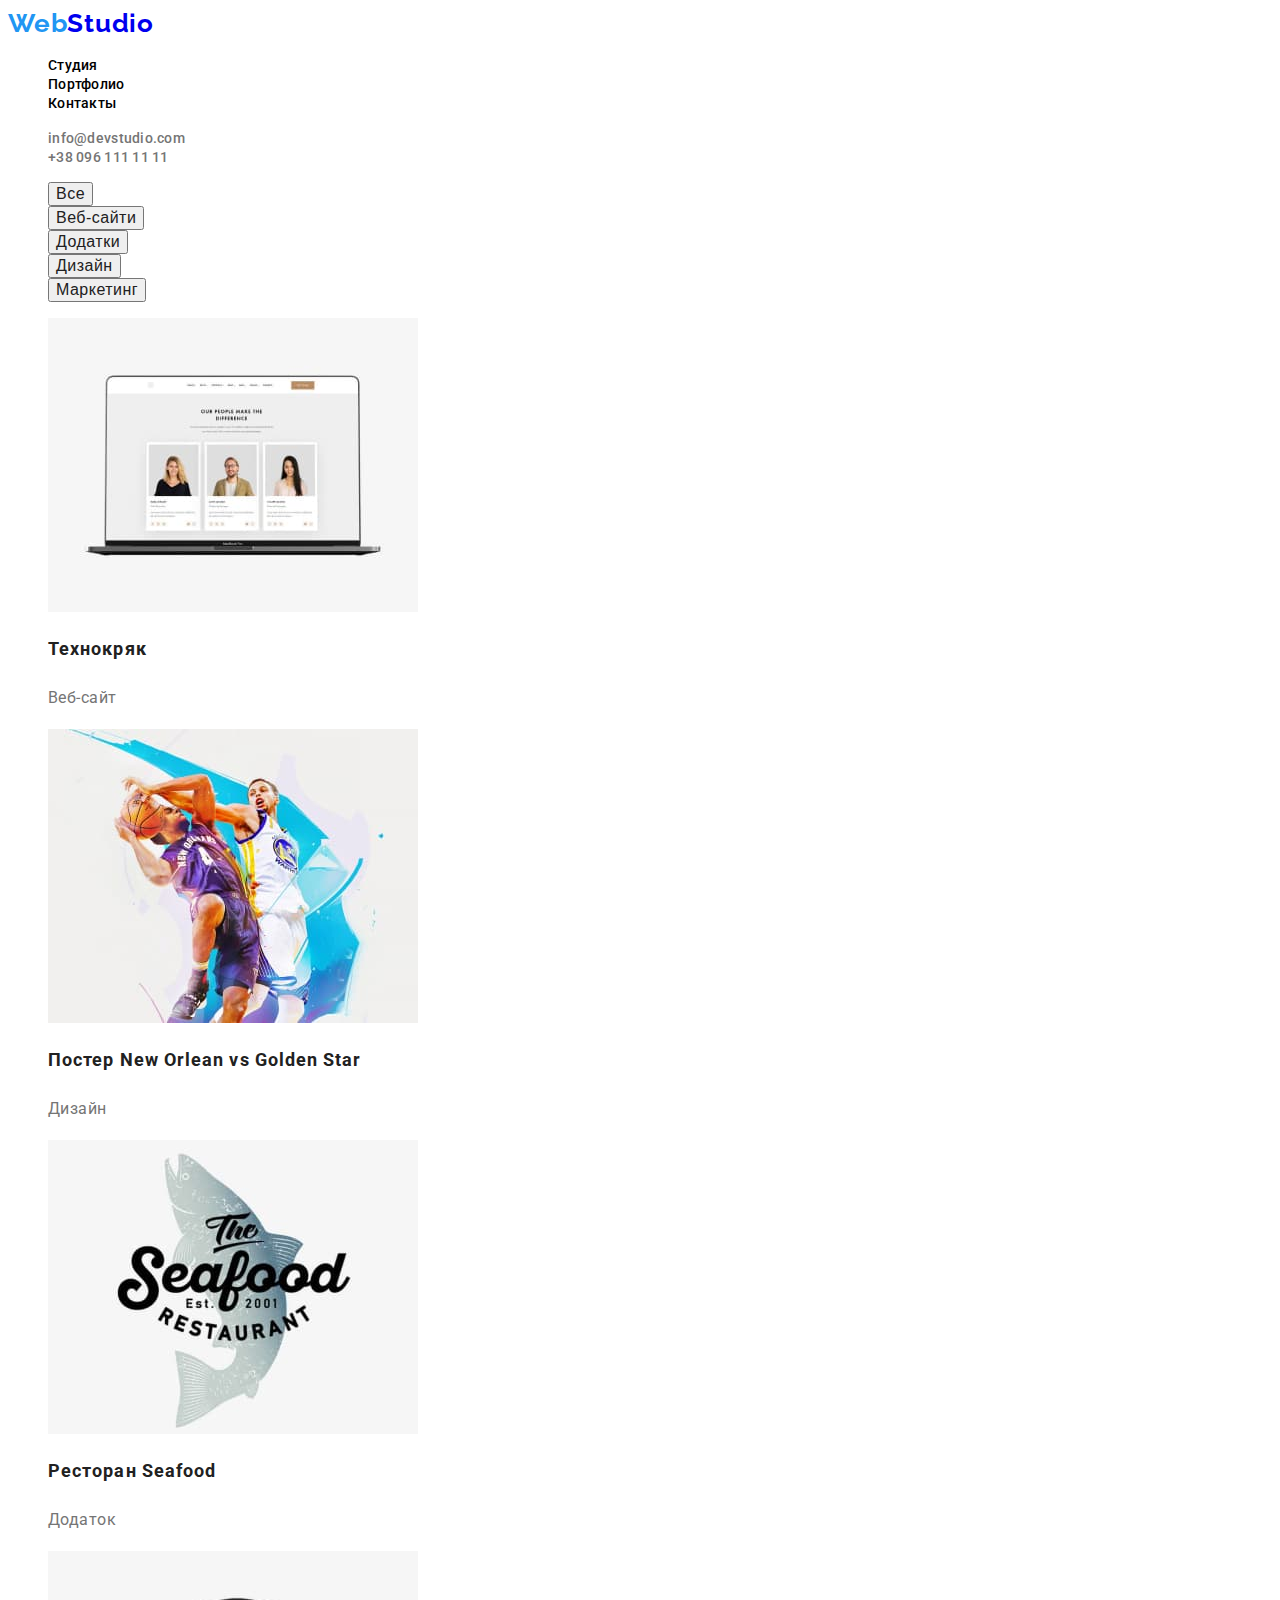
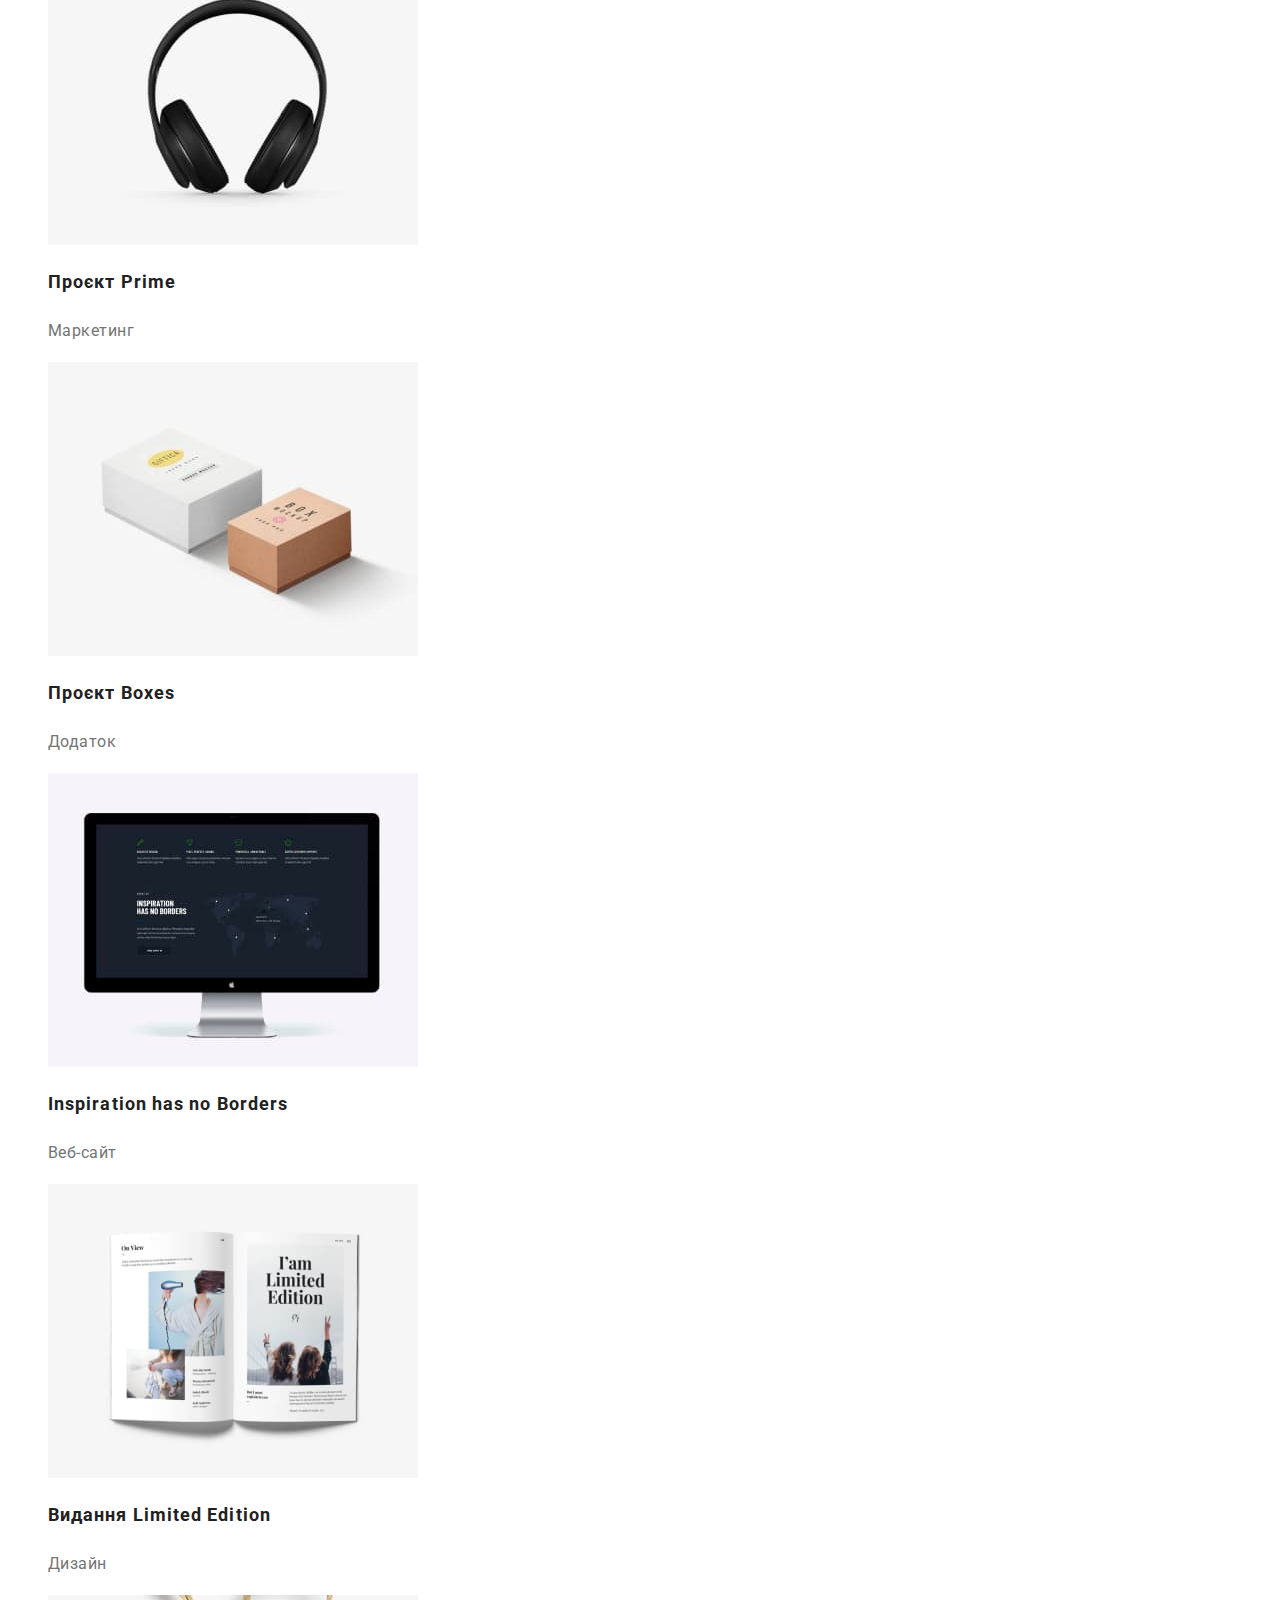
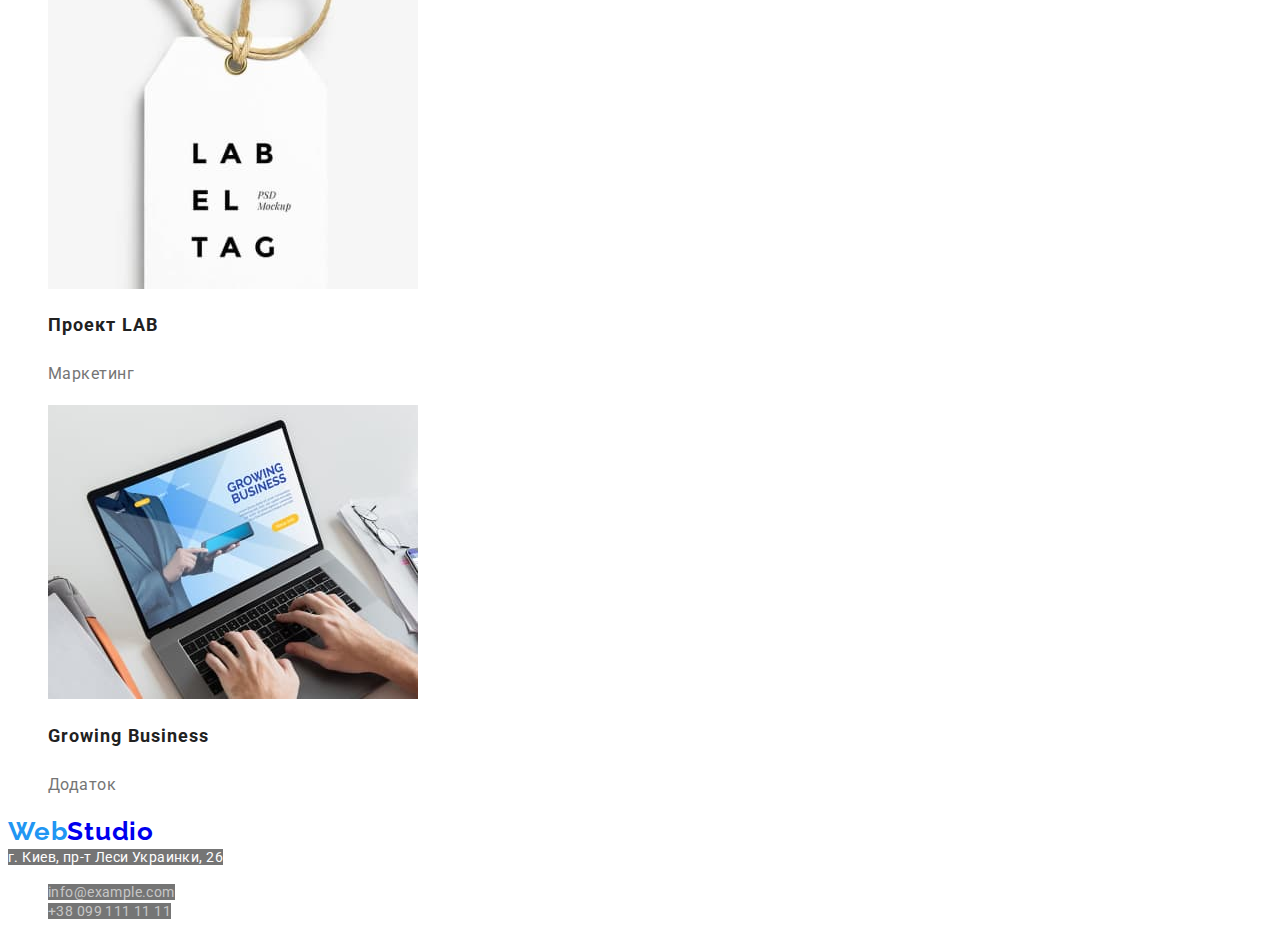
==== portfolio.html @ 909184d6 "hw-2" ====
<!DOCTYPE html>
<html lang="ru">
<head>
    <meta charset="UTF-8">
    <meta http-equiv="X-UA-Compatible" content="IE=edge">
    <meta name="viewport" content="width=device-width, initial-scale=1.0">
    <title>WebStudio</title>
    <link rel="stylesheet" href="./css/portfolio.css">
    <link rel="preconnect" href="https://fonts.googleapis.com">
    <link rel="preconnect" href="https://fonts.gstatic.com" crossorigin>
    <link href="https://fonts.googleapis.com/css2?family=Raleway:wght@700&family=Roboto:wght@400;700;900&display=swap"
        rel="stylesheet">
</head>
<body>
    <header class="header">
        <nav class="header-nav">
            <a href="/" class="header-title link"><span class="header-logo-one">Web</span><span
                    class="header-logo-two">Studio</span></a>
            <ul class="header-list list">
                <li class="header-item"><a href="/" class="header-item-link link">Студия</a></li>
                <li class="header-item"><a href="./portfolio.html" class="header-item-link link">Портфолио</a></li>
                <li class="header-item"><a href="/" class="header-item-link link">Контакты</a></li>
            </ul>
            <ul class="header-list list">
                <li class="header-item"><a href="mailto:info@devstudio.com"
                        class="header-item-contacts link">info@devstudio.com</a></li>
                <li class="header-item"><a href="tel:+380961111111" class="header-item-contacts link">+38 096 111 11 11</a>
                </li>
            </ul>
        </nav>
    </header>
    <main>
        <h1 hidden>projects</h1>
        <div>
            <ul class="filter-list list">
                <li class="filter-item"><button type="button" class="filter-btn">Все</button></li>
                <li class="filter-item"><button type="button" class="filter-btn">Веб-сайти</button></li>
                <li class="filter-item"><button type="button" class="filter-btn">Додатки</button></li>
                <li class="filter-item"><button type="button" class="filter-btn">Дизайн</button></li>
                <li class="filter-item"><button type="button" class="filter-btn">Маркетинг</button></li>
            </ul>
        </div>
        <section class="works">
            <ul class="works-list list">
                <li class="works-item">
                    <img src="./img-portfolio/img-a.jpg" alt="projects" width="370">
                    <h2 class="works-title">Технокряк</h2>
                    <p class="works-text">Веб-сайт</p>
                </li>
                <li class="works-item">
                    <img src="./img-portfolio/img-b.jpg" alt="projects" width="370">
                    <h2 class="works-title">Постер New Orlean vs Golden Star</h2>
                    <p class="works-text">Дизайн</p>
                </li>
                <li class="works-item">
                    <img src="./img-portfolio/img-c.jpg" alt="projects" width="370">
                    <h2 class="works-title">Ресторан Seafood</h2>
                    <p class="works-text">Додаток</p>
                </li>
                <li class="works-item">
                    <img src="./img-portfolio/img-d.jpg" alt="projects" width="370">
                    <h2 class="works-title">Проєкт Prime</h2>
                    <p class="works-text">Маркетинг</p>
                </li>
                <li class="works-item">
                    <img src="./img-portfolio/img-e.jpg" alt="projects" width="370">
                    <h2 class="works-title">Проєкт Boxes</h2>
                    <p class="works-text">Додаток</p>
                </li>
                <li class="works-item">
                    <img src="./img-portfolio/img-f.jpg" alt="projects" width="370">
                    <h2 class="works-title">Inspiration has no Borders</h2>
                    <p class="works-text">Веб-сайт</p>
                </li>
                <li class="works-item">
                    <img src="./img-portfolio/img-g.jpg" alt="projects" width="370">
                    <h2 class="works-title">Видання Limited Edition</h2>
                    <p class="works-text">Дизайн</p>
                </li>
                <li class="works-item">
                    <img src="./img-portfolio/img-h.jpg" alt="projects" width="370">
                    <h2 class="works-title">Проект LAB</h2>
                    <p class="works-text">Маркетинг</p>
                </li>
                <li class="works-item">
                    <img src="./img-portfolio/img-j.jpg" alt="projects" width="370">
                    <h2 class="works-title">Growing Business</h2>
                    <p class="works-text">Додаток</p>
                </li>
            </ul>
        </section>
    </main>
    <footer class="footer">
        <a href="/" class="footer-title link"><span class="footer-logo-one">Web</span><span
                class="footer-logo-two">Studio</span></a>
        <address class="footer">
            <a href="https://goo.gl/maps/sLQ37TiBZNqdjhqi6" target="_blank" rel="noopener noreferrer nofollow"
                class="footer-link link">г. Киев, пр-т Леси Украинки, 26</a>
            <ul class="footer-list list">
                <li class="footer-item"><a href="mailto:info@example.com" class="footer-contacts link">info@example.com</a>
                </li>
                <li class="footer-item"><a href="tel:+380991111111" class="footer-contacts link">+38 099 111 11 11</a></li>
            </ul>
        </address>
    </footer>
</body>
</html>
---- css/portfolio.css ----
:root {
    --accent-color: #2196F3;
    --main-title-color: #212121;
    --text-color: #757575;
    --btn-color: #212121;
}

body {
    font-family: Roboto, sans-serif;
    color: #000000;
}

.list {
    list-style: none
}

.link {
    text-decoration: none;
}

/*--HEADER--*/

.header-title {
    font-family: 'Raleway', sans-serif;
    font-style: normal;
    font-weight: 700;
    font-size: 26px;
    line-height: 1.19;
    letter-spacing: 0.03em;

}

.header-logo-one {
    font-family: 'Raleway', sans-serif;
    font-style: normal;
    font-weight: 700;
    font-size: 26px;
    line-height: 1.19;
    letter-spacing: 0.03em;
    color: var(--accent-color);
}

.header-logo-two {
    font-family: 'Raleway', sans-serif;
    font-style: normal;
    font-weight: 700;
    font-size: 26px;
    line-height: 1.19;
    letter-spacing: 0.03em;
    color: var(--second-title-color);
}

.header-item-link {
    font-weight: 500;
    font-size: 14px;
    line-height: 1.14;
    letter-spacing: 0.02em;
    color: var(--second-title-color);
}

.header-item-link:hover,
.header-item-link:focus {
    color: var(--accent-color);
}

.header-item-contacts {
    font-weight: 500;
    font-size: 14px;
    line-height: 1, 14;
    letter-spacing: 0.02em;
    color: var(--text-color);
}

.header-item-contacts:hover,
.header-item-contacts:focus {
    color: var(--accent-color);
}
/*--FILTER--*/

.filter-btn {
    font-weight: 500;
    font-size: 16px;
    line-height: 1,62;
    text-align: center;
    letter-spacing: 0.03em;
    color: var(--btn-color)
}
.filter-btn:hover,
.filter-btn:focus {
    color: #FFFFFF;
    cursor: pointer;
}
/*--WORKS--*/

.works-title {
    font-weight: 700;
    font-size: 18px;
    line-height: 2;
    letter-spacing: 0.06em;
    color: var(--main-title-color);
}

.works-text {
    font-weight: 400;
    font-size: 16px;
    line-height: 30px;
    letter-spacing: 0.03em;
    color: var(--text-color);
}
/*--Footer--*/
.footer-title {
    font-weight: 700;
    font-size: 26px;
    line-height: 1.19;
    letter-spacing: 0.03em;
}

.footer-logo-one {
    font-family: 'Raleway', sans-serif;
    font-style: normal;
    font-weight: 700;
    font-size: 26px;
    line-height: 1.19;
    letter-spacing: 0.03em;
    color: var(--accent-color);

}

.footer-logo-two {
    font-family: 'Raleway', sans-serif;
    font-style: normal;
    font-weight: 700;
    font-size: 26px;
    line-height: 1.19;
    letter-spacing: 0.03em;
    color: var(--second-title-color);
}

.footer-link {
    font-style: normal;
    font-weight: 400;
    font-size: 14px;
    line-height: 1, 71;
    letter-spacing: 0.03em;
    color: #FFFFFF;
    background-color: #757575;
}

.footer-link:hover,
.footer-link:focus {
    color: var(--accent-color);
}

.footer-contacts {
    font-style: normal;
    font-weight: 400;
    font-size: 14px;
    line-height: 1, 71;
    letter-spacing: 0.03em;
    color: rgba(255, 255, 255, 0.6);
    background-color: #757575;
}

.footer-contacts:hover,
.footer-contacts:focus {
    color: var(--accent-color);
}
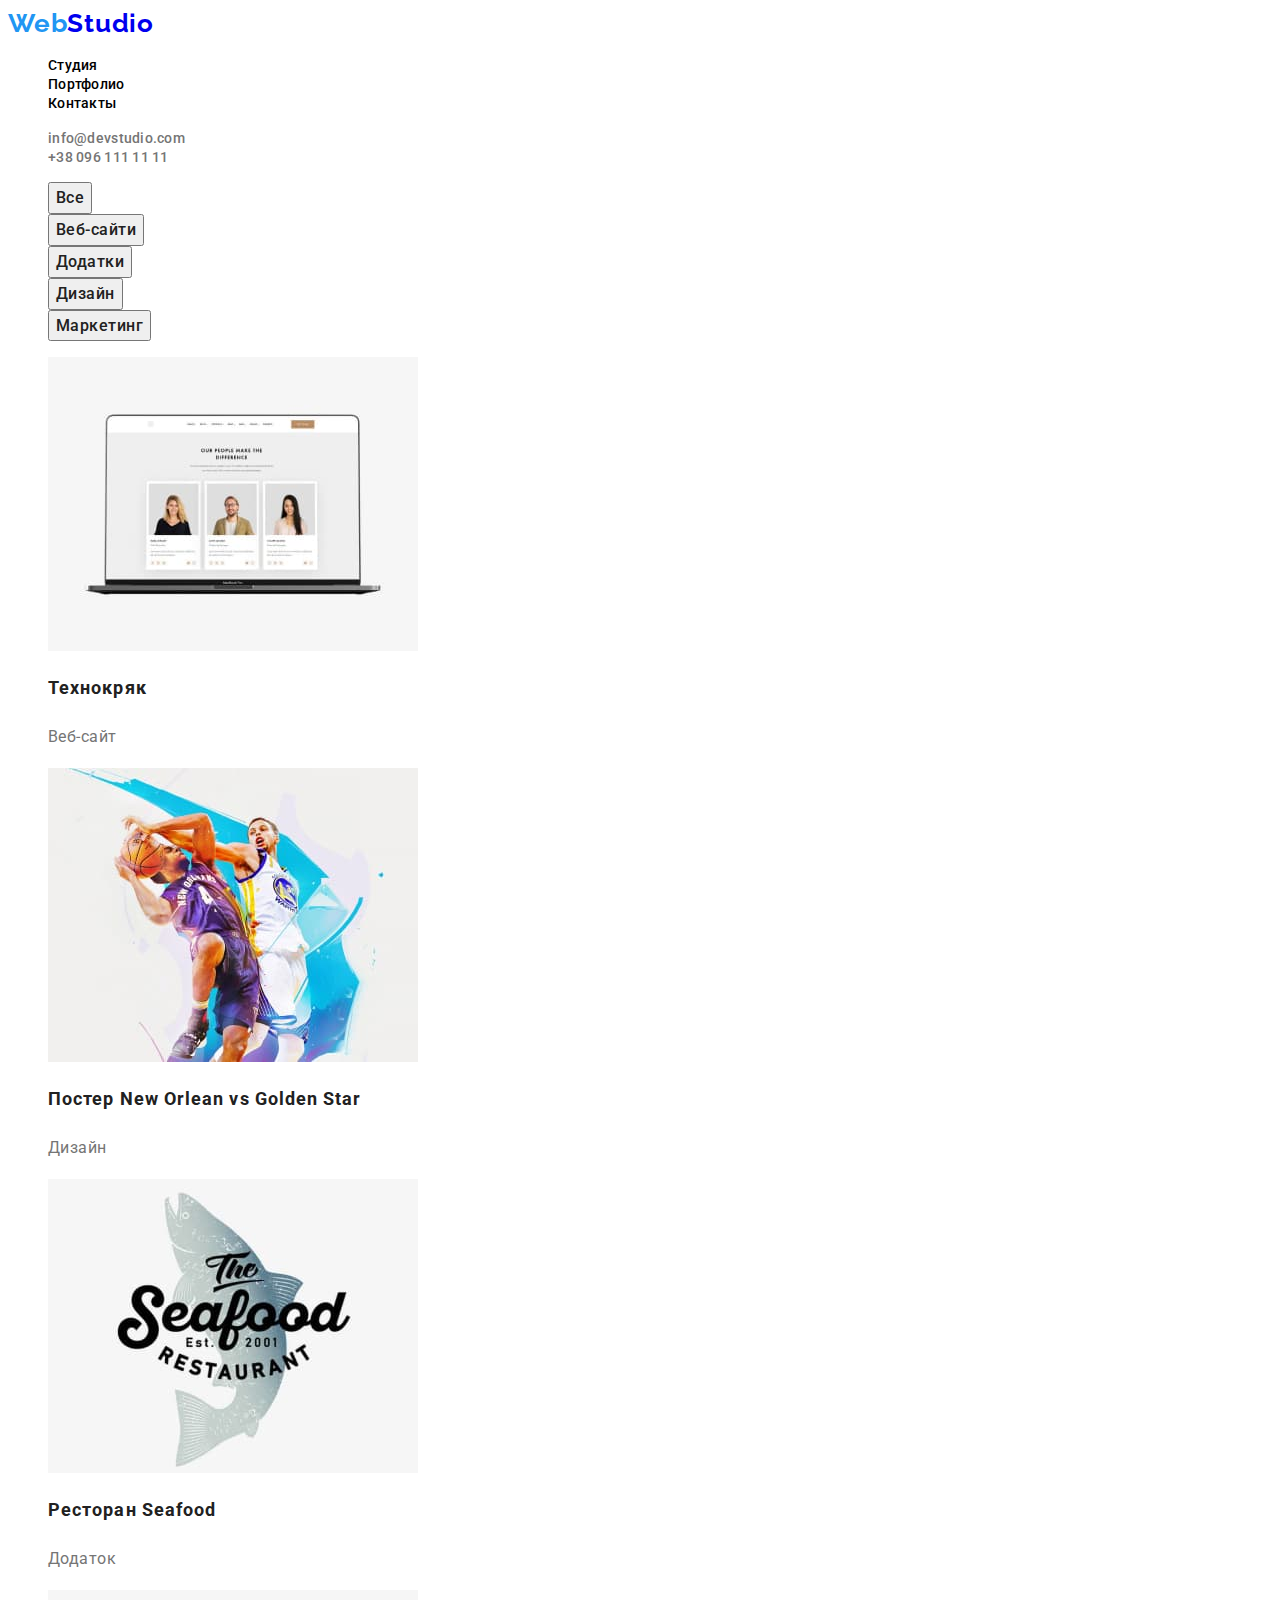
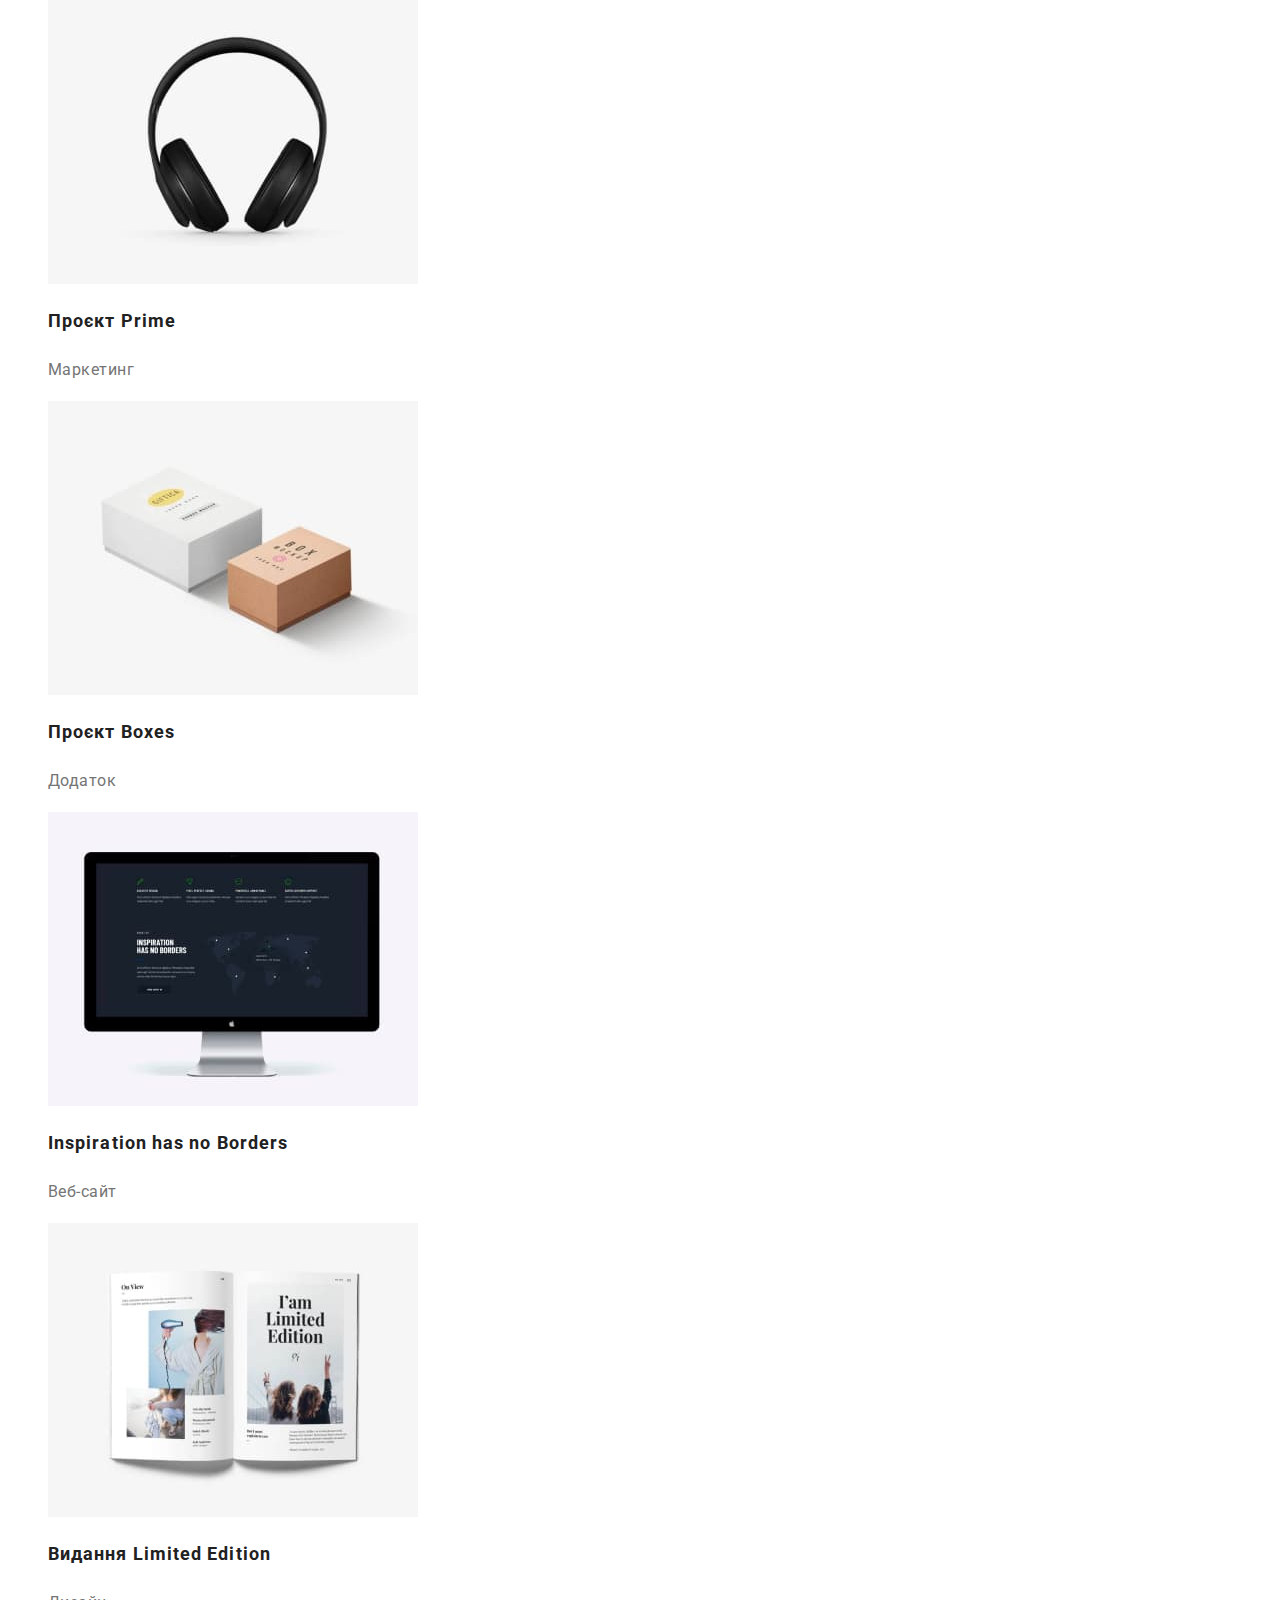
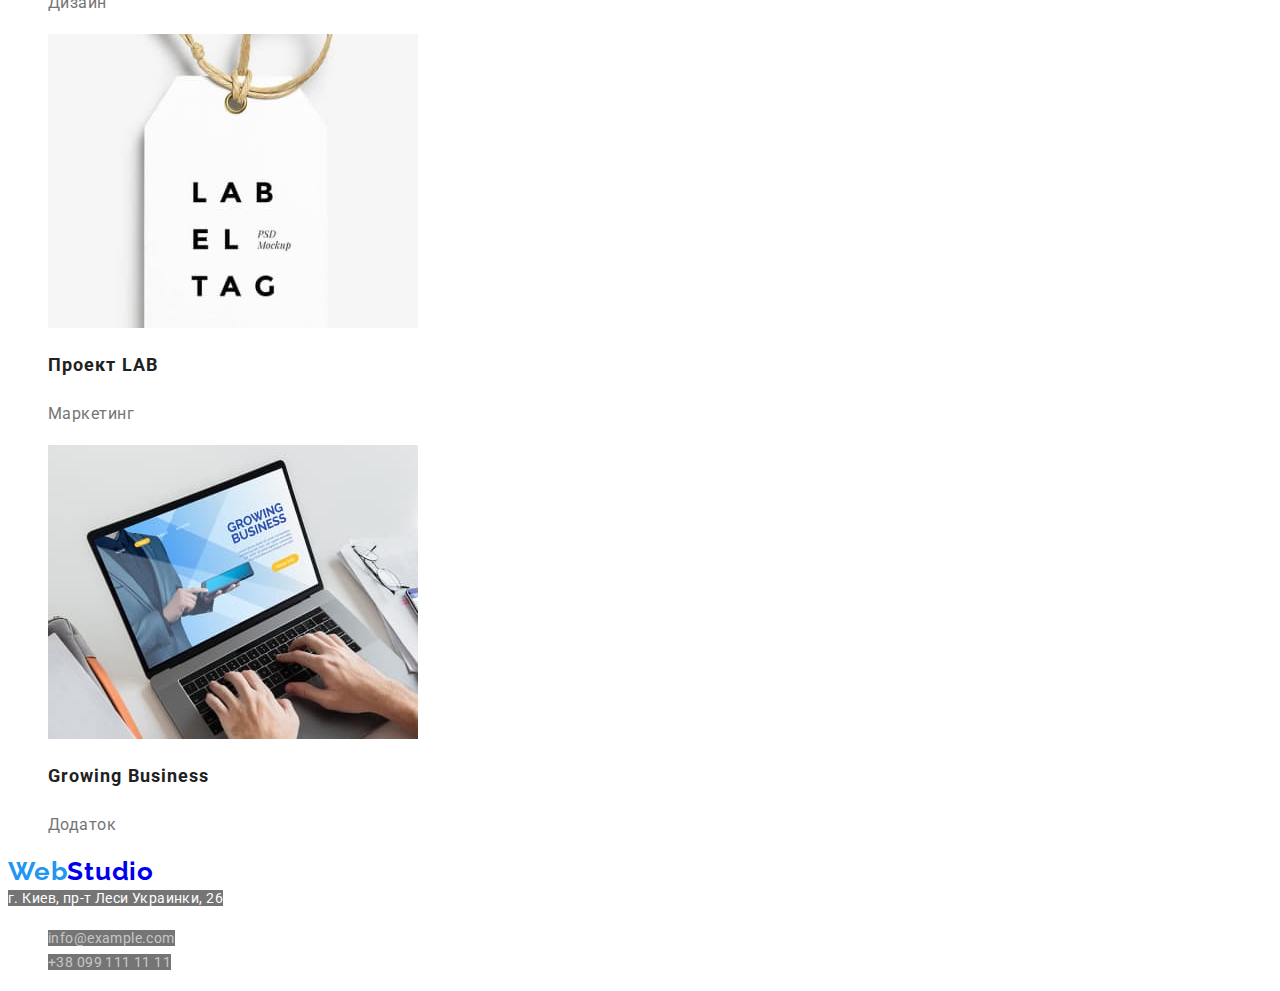
==== commit 3fa182d6: "updated hw-2" ====
--- a/portfolio.html
+++ b/portfolio.html
@@ -8,7 +8,7 @@
     <link rel="stylesheet" href="./css/portfolio.css">
     <link rel="preconnect" href="https://fonts.googleapis.com">
     <link rel="preconnect" href="https://fonts.gstatic.com" crossorigin>
-    <link href="https://fonts.googleapis.com/css2?family=Raleway:wght@700&family=Roboto:wght@400;700;900&display=swap"
+    <link href="https://fonts.googleapis.com/css2?family=Raleway:wght@700&family=Roboto:wght@400;500;700;900&display=swap"
         rel="stylesheet">
 </head>
 <body>
@@ -31,58 +31,56 @@
     </header>
     <main>
         <h1 hidden>projects</h1>
-        <div>
-            <ul class="filter-list list">
-                <li class="filter-item"><button type="button" class="filter-btn">Все</button></li>
-                <li class="filter-item"><button type="button" class="filter-btn">Веб-сайти</button></li>
-                <li class="filter-item"><button type="button" class="filter-btn">Додатки</button></li>
-                <li class="filter-item"><button type="button" class="filter-btn">Дизайн</button></li>
-                <li class="filter-item"><button type="button" class="filter-btn">Маркетинг</button></li>
+        <section class="works">
+            <ul class="works-filter-list list">
+                <li class="works-filter-item"><button type="button" class="works-filter-btn">Все</button></li>
+                <li class="works-filter-item"><button type="button" class="works-filter-btn">Веб-сайти</button></li>
+                <li class="works-filter-item"><button type="button" class="works-filter-btn">Додатки</button></li>
+                <li class="works-filter-item"><button type="button" class="works-filter-btn">Дизайн</button></li>
+                <li class="works-filter-item"><button type="button" class="works-filter-btn">Маркетинг</button></li>
             </ul>
-        </div>
-        <section class="works">
-            <ul class="works-list list">
-                <li class="works-item">
+            <ul class="works-examples-list list">
+                <li class="works-examples-item">
                     <img src="./img-portfolio/img-a.jpg" alt="projects" width="370">
                     <h2 class="works-title">Технокряк</h2>
                     <p class="works-text">Веб-сайт</p>
                 </li>
-                <li class="works-item">
+                <li class="works-examples-item">
                     <img src="./img-portfolio/img-b.jpg" alt="projects" width="370">
                     <h2 class="works-title">Постер New Orlean vs Golden Star</h2>
                     <p class="works-text">Дизайн</p>
                 </li>
-                <li class="works-item">
+                <li class="works-examples-item">
                     <img src="./img-portfolio/img-c.jpg" alt="projects" width="370">
                     <h2 class="works-title">Ресторан Seafood</h2>
                     <p class="works-text">Додаток</p>
                 </li>
-                <li class="works-item">
+                <li class="works-examples-item">
                     <img src="./img-portfolio/img-d.jpg" alt="projects" width="370">
                     <h2 class="works-title">Проєкт Prime</h2>
                     <p class="works-text">Маркетинг</p>
                 </li>
-                <li class="works-item">
+                <li class="works-examples-item">
                     <img src="./img-portfolio/img-e.jpg" alt="projects" width="370">
                     <h2 class="works-title">Проєкт Boxes</h2>
                     <p class="works-text">Додаток</p>
                 </li>
-                <li class="works-item">
+                <li class="works-examples-item">
                     <img src="./img-portfolio/img-f.jpg" alt="projects" width="370">
                     <h2 class="works-title">Inspiration has no Borders</h2>
                     <p class="works-text">Веб-сайт</p>
                 </li>
-                <li class="works-item">
+                <li class="works-examples-item">
                     <img src="./img-portfolio/img-g.jpg" alt="projects" width="370">
                     <h2 class="works-title">Видання Limited Edition</h2>
                     <p class="works-text">Дизайн</p>
                 </li>
-                <li class="works-item">
+                <li class="works-examples-item">
                     <img src="./img-portfolio/img-h.jpg" alt="projects" width="370">
                     <h2 class="works-title">Проект LAB</h2>
                     <p class="works-text">Маркетинг</p>
                 </li>
-                <li class="works-item">
+                <li class="works-examples-item">
                     <img src="./img-portfolio/img-j.jpg" alt="projects" width="370">
                     <h2 class="works-title">Growing Business</h2>
                     <p class="works-text">Додаток</p>
--- a/css/portfolio.css
+++ b/css/portfolio.css
@@ -77,16 +77,17 @@
 }
 /*--FILTER--*/
 
-.filter-btn {
+.works-filter-btn {
+    font-family: inherit;
     font-weight: 500;
     font-size: 16px;
-    line-height: 1,62;
+    line-height: 1.62;
     text-align: center;
     letter-spacing: 0.03em;
     color: var(--btn-color)
 }
-.filter-btn:hover,
-.filter-btn:focus {
+.works-filter-btn:hover,
+.works-filter-btn:focus {
     color: #FFFFFF;
     cursor: pointer;
 }
@@ -140,7 +141,7 @@
     font-style: normal;
     font-weight: 400;
     font-size: 14px;
-    line-height: 1, 71;
+    line-height: 1.71;
     letter-spacing: 0.03em;
     color: #FFFFFF;
     background-color: #757575;
@@ -155,7 +156,7 @@
     font-style: normal;
     font-weight: 400;
     font-size: 14px;
-    line-height: 1, 71;
+    line-height: 1.71;
     letter-spacing: 0.03em;
     color: rgba(255, 255, 255, 0.6);
     background-color: #757575;
